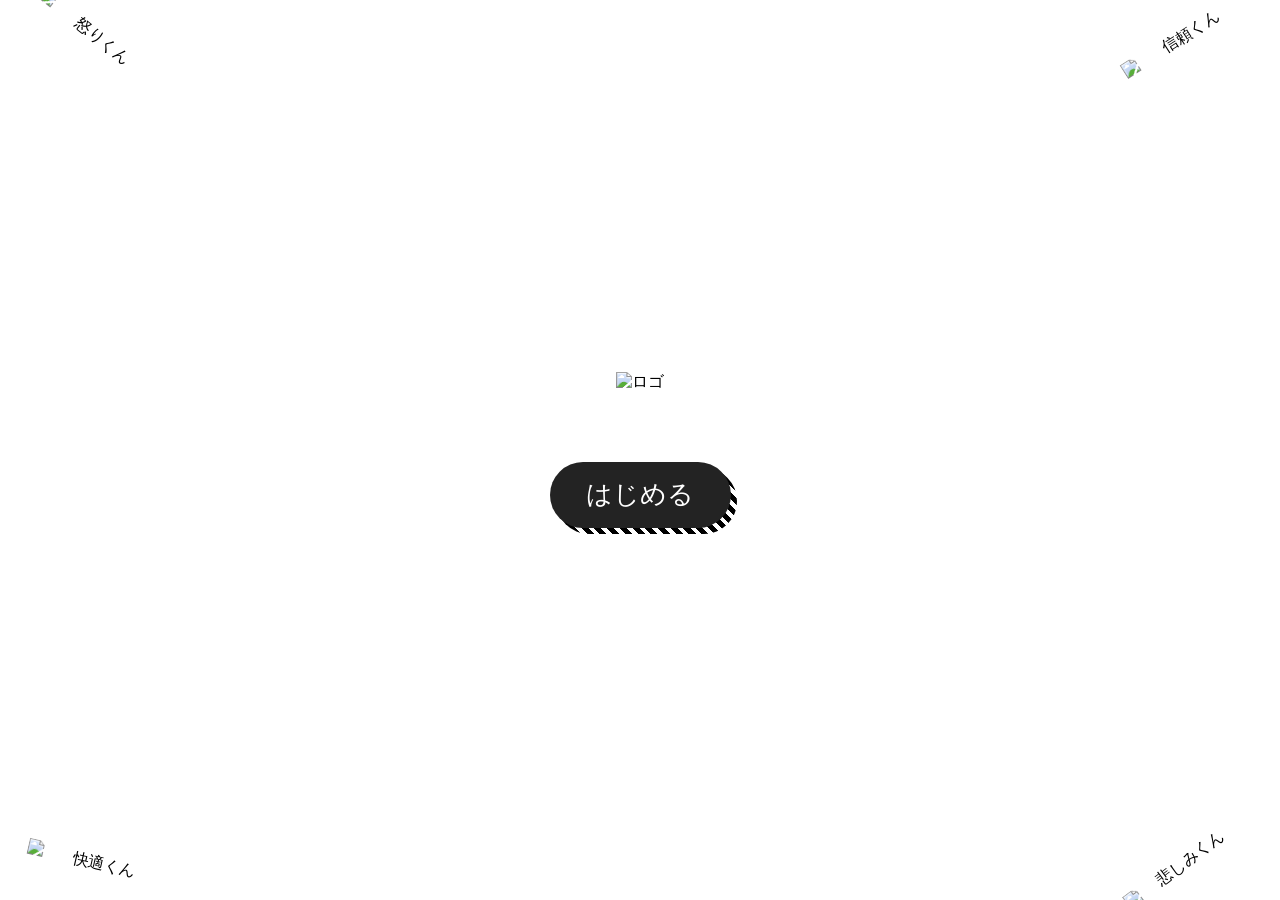
==== index.html @ 01364950 "旧バージョンのアップロード（ページ）" ====
<!DOCTYPE html>
<html lang="ja">
  <head>
    <meta charset="UTF-8" />
    <meta name="viewport" content="width=device-width, initial-scale=1.0" />
    <title>おもいのパレット-タイトル</title>
    <!-- Kosugi Maru フォントを追加 -->
    <link href="https://fonts.googleapis.com/css2?family=Kosugi+Maru&display=swap" rel="stylesheet">
    <link rel="stylesheet" href="style.css"  />
  </head>
  <body>
    <!-- 全体 -->
    <div class="page-container">
      <!-- ロゴ -->
      <div class="logo">
        <img src="img/logo.png" alt="ロゴ" />
      </div>

      <!-- はじめる -->
      <button class="custom-btn start-btn"><span class="btn-text">はじめる</span></button>

      <!-- 感情キャラたち -->
      <img src="img/anger.png" alt="怒りくん" class="emotion anger" />
      <img src="img/trust.png" alt="信頼くん" class="emotion trust" />
      <img src="img/comfortable.png" alt="快適くん" class="emotion comfortable" />
      <img src="img/sad.png" alt="悲しみくん" class="emotion sad" />
    </div>

    <!-- ポップアップ -->
    <div id="popup" class="popup">
      <div class="popup-content">
        <span class="close" >&times;</span>
        <h2 style="text-align: center">ご<ruby>利用<rt>りよう</rt></ruby>にあたってのお<ruby>願<rt>ねが</rt></ruby>い</h2>
        <h3 style="text-align: center">利用規約</h3>
        <p>
          この規約（以下、「本規約」といいます。）は、本サービスを利用する全ての方（以下、「利用者」といいます。）が、武庫川女子大学和泉ゼミ・榎並ゼミの提供する「おもいのパレット」（以下、「本サービス」といいます。）をご利用頂く際の取扱いにつき定めるものです。本規約に同意した上で本サービスをご利用ください。<br /><br />
          第1条（適用）<br />
          1.本規約は、利用者と当ゼミとの間の本サービスの利用に関わる一切の関係に適用されるものとします。<br />
          2.当ゼミは本サービスに関し、本規約のほか、ご利用にあたってのルール等、各種の定め（以下，「個別規定」といいます。）をすることがあります。これら個別規定はその名称のいかんに関わらず、本規約の一部を構成するものとします。<br />
          3.本規約の規定が前条の個別規定の規定と矛盾する場合には、個別規定において特段の定めなき限り、個別規定の規定が優先されるものとします。<br /><br />
          第2条（禁止事項）<br />
          利用者は、本サービスの利用にあたり、以下の行為をしてはなりません。<br />
          1.法令または公序良俗に違反する行為<br />2.犯罪行為に関連する行為<br />
          3.本サービスの内容等、本サービスに含まれる著作権、商標権ほか知的財産権を侵害する行為<br />
          4.当ゼミ、ほかの利用者、またはその他第三者のサーバーまたはネットワークの機能を破壊したり、妨害したりする行為<br />
          5.本サービスによって得られた情報を商業的に利用する行為<br />6.当ゼミのサービスの運営を妨害するおそれのある行為<br />
          7.不正アクセスをし，またはこれを試みる行為<br />8.不正な目的を持って本サービスを利用する行為<br />
          9.その他、当ゼミが不適切と判断する行為<br /><br />
          第3条（保証の否認および免責事項）<br />
          1.当ゼミは、本サービスに事実上または法律上の瑕疵（安全性、信頼性、正確性、完全性、有効性、特定の目的への適合性、セキュリティなどに関する欠陥、エラーやバグ、権利侵害などを含みます。）がないことを明示的にも黙示的にも保証しておりません。<br />
          2.当ゼミは、本サービスに起因して利用者に生じたあらゆる損害について、当ゼミの故意又は重過失による場合を除き、一切の責任を負いません。<br /><br />
          第4条（サービス内容の変更等）<br />
          当ゼミは、利用者への事前の告知をもって、本サービスの内容を変更、追加または廃止することがあり、利用者はこれを承諾するものとします。<br /><br />
          第5条（権利義務の譲渡の禁止）<br />
          利用者は、当ゼミの書面による事前の承諾なく、利用契約上の地位または本規約に基づく権利もしくは義務を第三者に譲渡し、または担保に供することはできません。<br /><br />
          以上
        </p>
        <!-- 同意する -->
        <div class="popup-buttons">
          <button id="agreeBtn" class="custom-btn agree-btn"><span class="btn-text"><ruby>同意<rt>どうい</rt></ruby>する</span></button>
        </div>
      </div>
      <script src="script.js"></script>
  </body>
</html>
---- style.css ----
html,
body {
  width: 100%;
  height: 100%;
  margin: 0;
  padding: 0;
  background: #eee;
  font-family: 'Kosugi Maru', sans-serif;
}

ruby {
  ruby-position: over; /* 上に表示（デフォルト） */
}

rt {
  font-size: 0.5em; /* 小さめに */
}

/* ページ全体 */
.page-container {
  font-family: 'Kosugi Maru', sans-serif;
  text-align: center;
  width: 100%;
  height: 100%;
  position: relative;
  background: white;
  overflow: hidden;
  display: flex;
  flex-direction: column;
  align-items: center;
  justify-content: center;
  text-align: center;
}

/* image */
#main {
  width: 384px;
  height: 294px;
}

a {
  text-decoration: none;
}

a:any-link {
  color: #fff;
}

/* 共通ボタンスタイル */
.btn-text {
  position: relative;
  overflow: visible;
  z-index: 3; /* 擬似要素より前面 */
}

.custom-btn {
  position: relative;
  display: inline-flex;
  justify-content: center;
  align-items: center;
  padding: 12.5px 36.5px;
  border: none;
  border-radius: 100px;
  font-family: 'Kosugi Maru';
  font-size: 26px;
  line-height: 160%;
  color: #fff; /* 文字色 */
  cursor: pointer;
  overflow: visible;
  z-index: 2;
}

/* 背景用擬似要素（文字より下に配置） */
.custom-btn::before {
  content: '';
  position: absolute;
  inset: 0;
  border-radius: 100px;
  background: #232323; /* 黒背景 */
  z-index: 1; /* 文字より下 */
}

/* 斜線影用擬似要素（最背面に配置） */
.custom-btn::after {
  content: '';
  position: absolute;
  inset: 0;
  border-radius: 100px;
  background: repeating-linear-gradient(45deg, #fff 0 4px, #000 4px 9px);
  transform: translate(6px, 6px);
  z-index: 0; /* 背景のさらに下 */
}

/* ホバー時のアニメーション */
.custom-btn:hover {
  transform: scale(1.05);
  filter: brightness(1.2);
}

/* 押したとき */
.custom-btn:active {
  transform: scale(0.95);
}

/* ==========================
  index.html
  ========================== */

/* ロゴ */
.logo img {
  margin-bottom: 69px; /* ロゴと「はじめる」の間隔 */
}

/* 感情キャラたちの位置指定 */
.emotion {
  position: absolute;
  width: 12vw; /* 画面幅に応じて変化 */
  max-width: 140px;
  min-width: 80px;
}

/* 怒りくん：左上 */
.anger {
  top: 2vw;
  left: 2vw;
  width: 235.51px;
  height: auto;
  transform: rotate(38.25deg); /* 38.25度傾ける */
}

/* 信頼くん：右上 */
.trust {
  top: 2vw;
  right: 2vw;
  width: 210.855px;
  height: auto;
  transform: rotate(-32.776deg); /* -32.776度傾ける */
}

/* 快適くん：左下 */
.comfortable {
  bottom: 2vw;
  left: 2vw;
  width: 225.711px;
  height: auto;
  transform: rotate(12.781deg); /* 12.781度傾ける */
}

/* 悲しみくん：右下 */
.sad {
  bottom: 2vw;
  right: 2vw;
  width: 244.419px;
  height: auto;
  transform: rotate(-37.173deg);
}

/* ポップアップ全体 */
.popup {
  display: none;
  position: fixed;
  top: 0;
  left: 0;
  width: 100%;
  height: 100%;
  background: rgba(0, 0, 0, 0.5);
  justify-content: center;
  align-items: center;
  z-index: 1000;
}

/* ポップアップ内容 */
.popup-content {
  background: #fff;
  padding: 20px;
  border-radius: 10px;
  width: 80%;
  max-width: 600px;
  height: 80%;
  overflow-y: auto;
  text-align: left;
  position: relative;
  box-shadow: 0 4px 8px rgba(0, 0, 0, 0.3);
}

/* 閉じるボタン */
.close {
  position: absolute;
  right: 10px;
  top: 10px;
  font-size: 24px;
  cursor: pointer;
}

/* ボタン配置 */
.popup-buttons {
  text-align: center;
  position: sticky;
  bottom: 0; /* 下端に固定 */
}

/* 同意する*/
.agree-btn {
  font-size: 16px;
  padding: 6px 14px;
}

.agree-btn::after {
  background: repeating-linear-gradient(45deg, #fff 0 3px, #000 3px 9px);
  transform: translate(4px, 4px);
}

/* ==========================
  play.html
  ========================== */

.card {
  position: relative;
  background-color: #fff;
  border: 3px solid #000;
  border-radius: 12px;
  width: 354px;
  padding: 16px;
  text-align: center;
  box-sizing: border-box;
  z-index: 1;
}

/* 点線の影部分 */
.card::after {
  content: '';
  position: absolute;
  top: 5px;
  left: 5px;
  width: 100%;
  height: 100%;
  border-right: 4px dotted #000;
  border-bottom: 4px dotted #000;
  border-radius: 12px;
  z-index: 0;
}
.title {
  font-size: 32px;
  margin: 8px;
  position: relative;
  line-height: 160%;
}

.title ruby rt {
  font-size: 12px;
}

hr {
  border: none;
  border-top: 3px solid #000;
  margin: 8px 0 16px;
}
.steps {
  text-align: left;
  font-size: 18px;
  line-height: 180%;
}

.steps ruby rt {
  font-size: 10px;
}

ol {
  margin: 0;
  padding: 0;
}
ol li {
  list-style: none;
  padding-left: 1.3em;
  text-indent: -1.3em;
}

/* 快適くん */
.comfortable-in-howto {
  margin-top: 28px;
  margin-right: 22px;
  position: absolute;
  bottom: -65%; /* 少し下に出す感じ */
  right: -8%;
  width: 50%;
  height: auto;
}

/* 次へボタン */
.next {
  margin-top: 177px;
  padding-top: 29px;
}

/* ==========================
  AreaSelect.html
  ========================== */

#h2 {
  position: relative;
  bottom: 90px;
}

/* ボタン4象限 */
.button-4grid {
  position: relative;
  bottom: 50px;
  display: grid;
  grid-template-columns: repeat(2, 180px); /* 横2列 */
  grid-template-rows: repeat(2, 180px); /* 縦2行 */
  /* gap: 10px; ボタンの間隔 */
  /* 背景画像 */
  background-image: url('img/色全体_線あり修正版.png');
  background-size: cover; /*枠に合わせて拡大縮小*/
  background-position: center;
}

.button-4grid button {
  width: 180px;
  height: 180px;
  font-size: 20px;
  cursor: pointer;
  border-radius: 0;
  border: 0.5px solid #ccc;
  background: transparent;
}

/* ボタン配置 */
.confirm-buttons {
  margin-top: 20px;
}
.confirm-buttons button {
  margin: 0 10px;
}

/* 軸ラベル */
/* 軸ラベル共通 */
.positive-label,
.negative-label,
.dynamic-label,
.static-label {
  position: absolute;
  font-size: 22px;
  font-weight: bold;
  color: #333;
  pointer-events: none; /* クリック操作を邪魔しない */
}

.positive-label,
.negative-label {
  left: 50%; /* 横の中央 */
  transform: translateX(-50%);
}

.dynamic-label,
.static-label {
  top: 176px;
  transform: translateY(-50%);
  background-color: #ffffff;
  writing-mode: vertical-rl; /* 縦書き */
  text-orientation: upright; /* 文字を正立表示 */
}

/* ポジティブ：#2_area と #1_area の真ん中上部 */
.positive-label {
  top: -50px; /* ボタン上の位置（上下調整用） */
}

/* ネガティブ：#3_area と #4_area の真ん中下部 */
.negative-label {
  bottom: -50px;
}

/* 動的：#1_area と #4_area の真ん中右部 */
.dynamic-label {
  right: -35px;
}
/* 静的：#2_area と #3_area の真ん中左部 */
.static-label {
  left: -35px;
}

/* ==========================
  num_area.html
  ========================== */
/* 確認ポップアップ全体 */
.confirm-popup {
  display: none; /* 最初は非表示 */
  justify-content: center;
  align-items: center;
  position: fixed;
  inset: 0;
  background: rgba(0, 0, 0, 0.4);
  z-index: 1000;
}

/* ポップアップの内容 */
.confirm-popup .popup-content {
  display: flex;
  flex-direction: column;
  align-items: center;
  gap: 16px;
  font-size: 20px;
  line-height: 160%; /* 32px */
  width: auto; /* 内容に合わせる */
  height: auto; /* 内容に合わせる */
  padding: 24px 32px; /* 余白を付ける */
  background: #fff;
  border-radius: 12px;
  box-shadow: 0 4px 10px rgba(0, 0, 0, 0.2);
  text-align: center;
}

.confirm-popup .popup-content ruby rt {
  font-size: 12px;
  line-height: 160%; /* 19.2px */
}

.yes-btn {
  padding: 6px 14px;
  font-size: 16px;
}

.yes-btn::after {
  background: repeating-linear-gradient(45deg, #fff 0 3px, #000 3px 9px);
  transform: translate(3px, 3px);
}

.no-btn {
  position: relative;
  display: inline-flex;
  justify-content: center;
  align-items: center;
  padding: 6px 14px;
  border: 2px solid var(--gray100, #616161);
  border-radius: 100px;
  font-family: 'Kosugi Maru';
  font-size: 16px;
  line-height: 160%;
  color: #000; /* 文字色 */
  cursor: pointer;
  overflow: visible;
  z-index: 2;
}
.no-btn::before {
  content: '';
  position: absolute;
  inset: 0;
  border-radius: 100px;
  background: #fff; /* 白背景 */
  z-index: 1; /* 文字より下 */
}
.no-btn::after {
  content: '';
  position: absolute;
  inset: 0;
  border-radius: 100px;
  background: radial-gradient(circle, #000 30%, transparent 30%) 0 0 / 3px 3px;
  transform: translate(6px, 5px);
  z-index: 0; /* 背景のさらに下 */
}

.color-circle {
  width: 80px;
  height: 80px;
  border-radius: 50%;
  /* border: 4px solid #aaa; */
  margin: 16px auto;
  background: transparent;
}

/* 16色選択 */
.button-16grid {
  position: relative; /* 追加：子要素の絶対位置基準 */
  display: grid;
  grid-template-columns: repeat(4, 90px); /* 横2列 */
  grid-template-rows: repeat(4, 90px); /* 縦2行 */
  /* 背景透明 */
  background: transparent;
}

.button-16grid button {
  width: 90px;
  height: 90px;
  font-size: 20px;
  cursor: pointer;
  border-radius: 0;
  border: 0.5px solid #ccc;
  /* 背景透明 */
  background: transparent;
}

#area1 {
  background-image: url('img/ポジティブ動的.png');
  background-size: cover; /*枠に合わせて拡大縮小 */
  background-position: center;
}

#area2 {
  background-image: url('img/ポジティブ静的.png');
  background-size: cover; /*枠に合わせて拡大縮小 */
  background-position: center;
}

#area3 {
  background-image: url('img/ネガティブ静的.png');
  background-size: cover; /*枠に合わせて拡大縮小 */
  background-position: center;
}

#area4 {
  background-image: url('img/ネガティブ動的.png');
  background-size: cover; /*枠に合わせて拡大縮小 */
  background-position: center;
}

.h2_color {
  position: relative;
  bottom: 30px;
}

#backBtn {
  margin-top: 30px;
}

.back-btn {
  position: relative;
  display: inline-flex;
  justify-content: center;
  align-items: center;
  padding: 12.5px 36.5px;
  border: 2px solid var(--gray100, #616161);
  border-radius: 100px;
  font-family: 'Kosugi Maru';
  font-size: 26px;
  line-height: 160%;
  color: #000; /* 文字色 */
  cursor: pointer;
  overflow: visible;
  z-index: 2;
}

.back-btn::before {
  content: '';
  position: absolute;
  inset: 0;
  border-radius: 100px;
  background: #fff; /* 白背景 */
  z-index: 1; /* 文字より下 */
}

.back-btn::after {
  content: '';
  position: absolute;
  inset: 0;
  border-radius: 100px;
  background: radial-gradient(circle, #000 30%, transparent 30%) 0 0 / 4px 4px;
  transform: translate(6px, 5px);
  z-index: 0; /* 背景のさらに下 */
}

/* エリア別軸ラベル */
.upper_left,
.upper_right,
.lower_left,
.lower_right {
  position: absolute;
  font-size: 22px;
  font-weight: bold;
  color: #333;
  pointer-events: none; /* クリック操作を邪魔しない */
}

.upper_left,
.upper_right {
  top: -50px;
}

.lower_right,
.lower_left {
  top: 350px;
}

.upper_left {
  left: 0;
}

.upper_right {
  right: 0;
}

.lower_left {
  left: 0;
}

.lower_right {
  right: 0;
}

/* ==========================
  result.html
  ========================== */
/* 参考 https://www.pressmantech.com/tech/design/2738#arrow-sample4-6 */

:root {
  --color: lightgray; /* 矢印の色 */
  --size: 4; /* 矢印の大きさ */
  --weight: 2.5px;
  /* 枠の太さ */
}

#slideshow {
  position: relative;
  display: flex;
  align-items: center;
  justify-content: center;
  height: 320px; /* 画像の高さに合わせて調整 */
}
.arrow {
  position: absolute;
  top: 50%; /* 画像の高さの半分 */
  transform: translateY(-50%);
  z-index: 2;
}
.leftArrow {
  left: 0; /* 左端 */
}

.rightArrow {
  /* 右端 */
  right: 33px;
}

.arrow::before,
.arrow::after {
  position: absolute;
  top: 0;
  bottom: 0;
  left: 0;
  margin: auto;
  content: '';
  vertical-align: middle;
}

.arrow::before {
  box-sizing: border-box;
  width: calc(12px * var(--size));
  height: calc(12px * var(--size));
  border: var(--weight) solid var(--color);
  border-radius: 25%;
}

.arrow::after {
  box-sizing: border-box;
  width: calc(3px * var(--size));
  height: calc(3px * var(--size));
  border: calc(3px * var(--size)) solid transparent;
}

.rightArrow {
  padding: 0 0 0 calc(4px * var(--size));
}

.leftArrow {
  padding: 0 calc(12px * var(--size)) 0 0;
}

.rightArrow::after {
  left: calc(5px * var(--size));
  border-left: calc(3px * var(--size)) solid var(--color);
}

.leftArrow::after {
  left: calc(3px * var(--size) / 2);
  border-right: calc(3px * var(--size)) solid var(--color);
}
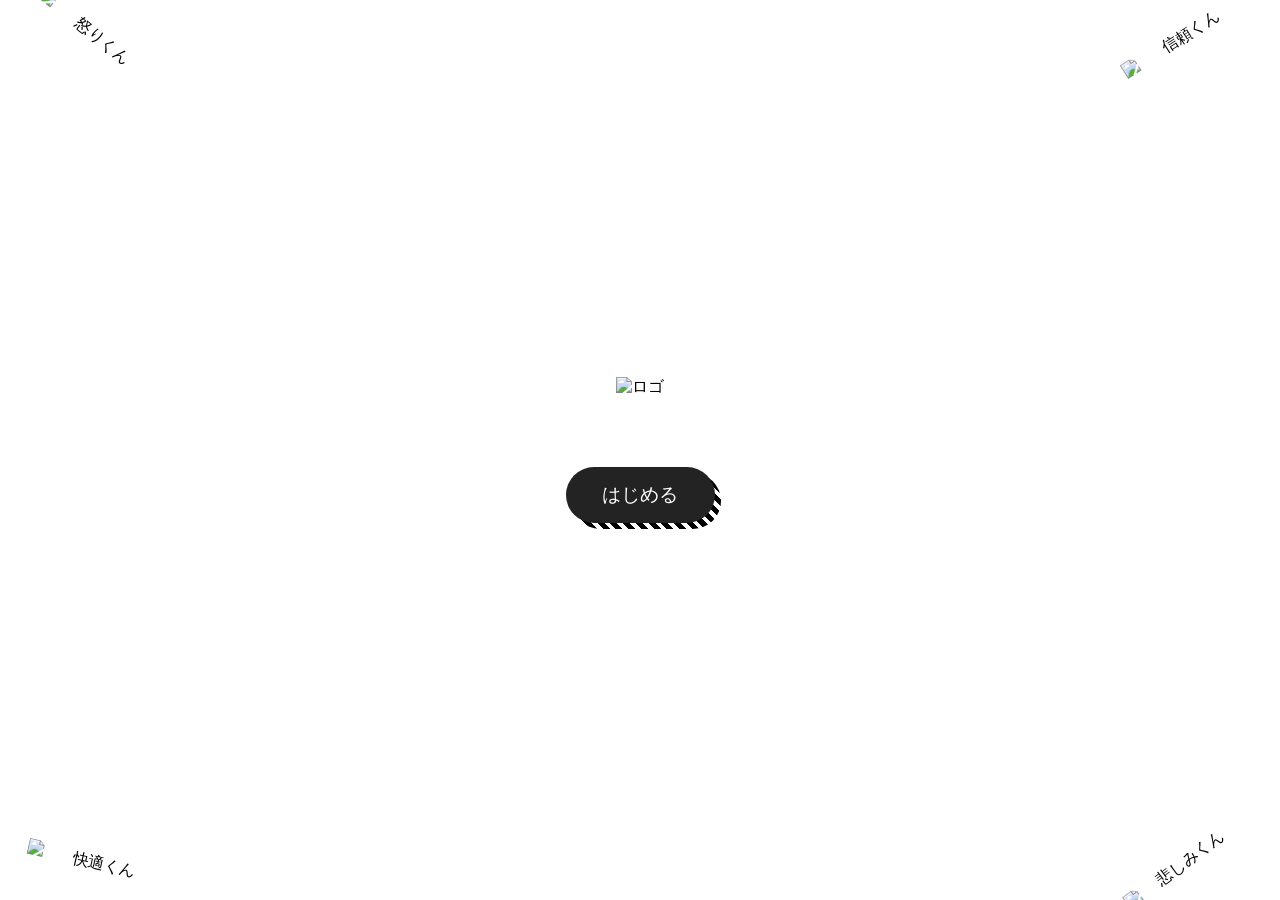
==== commit 1aaf9396: "不使用コード整理" ====
--- a/index.html
+++ b/index.html
@@ -1,12 +1,12 @@
-<!DOCTYPE html>
+<!doctype html>
 <html lang="ja">
   <head>
     <meta charset="UTF-8" />
     <meta name="viewport" content="width=device-width, initial-scale=1.0" />
     <title>おもいのパレット-タイトル</title>
     <!-- Kosugi Maru フォントを追加 -->
-    <link href="https://fonts.googleapis.com/css2?family=Kosugi+Maru&display=swap" rel="stylesheet">
-    <link rel="stylesheet" href="style.css"  />
+    <link href="https://fonts.googleapis.com/css2?family=Kosugi+Maru&display=swap" rel="stylesheet" />
+    <link rel="stylesheet" href="style.css" />
   </head>
   <body>
     <!-- 全体 -->
@@ -25,41 +25,6 @@
       <img src="img/comfortable.png" alt="快適くん" class="emotion comfortable" />
       <img src="img/sad.png" alt="悲しみくん" class="emotion sad" />
     </div>
-
-    <!-- ポップアップ -->
-    <div id="popup" class="popup">
-      <div class="popup-content">
-        <span class="close" >&times;</span>
-        <h2 style="text-align: center">ご<ruby>利用<rt>りよう</rt></ruby>にあたってのお<ruby>願<rt>ねが</rt></ruby>い</h2>
-        <h3 style="text-align: center">利用規約</h3>
-        <p>
-          この規約（以下、「本規約」といいます。）は、本サービスを利用する全ての方（以下、「利用者」といいます。）が、武庫川女子大学和泉ゼミ・榎並ゼミの提供する「おもいのパレット」（以下、「本サービス」といいます。）をご利用頂く際の取扱いにつき定めるものです。本規約に同意した上で本サービスをご利用ください。<br /><br />
-          第1条（適用）<br />
-          1.本規約は、利用者と当ゼミとの間の本サービスの利用に関わる一切の関係に適用されるものとします。<br />
-          2.当ゼミは本サービスに関し、本規約のほか、ご利用にあたってのルール等、各種の定め（以下，「個別規定」といいます。）をすることがあります。これら個別規定はその名称のいかんに関わらず、本規約の一部を構成するものとします。<br />
-          3.本規約の規定が前条の個別規定の規定と矛盾する場合には、個別規定において特段の定めなき限り、個別規定の規定が優先されるものとします。<br /><br />
-          第2条（禁止事項）<br />
-          利用者は、本サービスの利用にあたり、以下の行為をしてはなりません。<br />
-          1.法令または公序良俗に違反する行為<br />2.犯罪行為に関連する行為<br />
-          3.本サービスの内容等、本サービスに含まれる著作権、商標権ほか知的財産権を侵害する行為<br />
-          4.当ゼミ、ほかの利用者、またはその他第三者のサーバーまたはネットワークの機能を破壊したり、妨害したりする行為<br />
-          5.本サービスによって得られた情報を商業的に利用する行為<br />6.当ゼミのサービスの運営を妨害するおそれのある行為<br />
-          7.不正アクセスをし，またはこれを試みる行為<br />8.不正な目的を持って本サービスを利用する行為<br />
-          9.その他、当ゼミが不適切と判断する行為<br /><br />
-          第3条（保証の否認および免責事項）<br />
-          1.当ゼミは、本サービスに事実上または法律上の瑕疵（安全性、信頼性、正確性、完全性、有効性、特定の目的への適合性、セキュリティなどに関する欠陥、エラーやバグ、権利侵害などを含みます。）がないことを明示的にも黙示的にも保証しておりません。<br />
-          2.当ゼミは、本サービスに起因して利用者に生じたあらゆる損害について、当ゼミの故意又は重過失による場合を除き、一切の責任を負いません。<br /><br />
-          第4条（サービス内容の変更等）<br />
-          当ゼミは、利用者への事前の告知をもって、本サービスの内容を変更、追加または廃止することがあり、利用者はこれを承諾するものとします。<br /><br />
-          第5条（権利義務の譲渡の禁止）<br />
-          利用者は、当ゼミの書面による事前の承諾なく、利用契約上の地位または本規約に基づく権利もしくは義務を第三者に譲渡し、または担保に供することはできません。<br /><br />
-          以上
-        </p>
-        <!-- 同意する -->
-        <div class="popup-buttons">
-          <button id="agreeBtn" class="custom-btn agree-btn"><span class="btn-text"><ruby>同意<rt>どうい</rt></ruby>する</span></button>
-        </div>
-      </div>
-      <script src="script.js"></script>
+    <script src="script.js"></script>
   </body>
 </html>
--- a/style.css
+++ b/style.css
@@ -32,12 +32,66 @@
   text-align: center;
 }
 
+.result-page {
+  height: auto;
+  min-height: 100vh;
+}
+
+.result-page .page-container {
+  height: auto;
+  min-height: 100vh;
+  overflow: visible;
+  justify-content: flex-start;
+}
+
+#movieVideo {
+  display: block;
+  max-width: calc(100% - 32px);
+  height: auto;
+  border: 3px solid #232323;
+  box-sizing: border-box;
+}
+
+#answerImage {
+  display: block;
+  width: min(500px, calc(100% - 32px));
+  height: auto;
+  border: 3px solid #232323;
+  box-sizing: border-box;
+  visibility: hidden;
+}
+
+#answerImage.is-visible {
+  visibility: visible;
+}
+
+.movie-page #questionImageFrame {
+  width: min(400px, calc(100vw - 32px));
+  aspect-ratio: 16 / 9;
+  border: 3px solid #232323;
+  box-sizing: border-box;
+  display: flex;
+  align-items: center;
+  justify-content: center;
+}
+
+.movie-page #questionImage {
+  display: block;
+  width: 100%;
+  height: 100%;
+  object-fit: contain;
+  visibility: hidden;
+}
+
+.movie-page #questionImage.is-visible {
+  visibility: visible;
+}
+
+.movie-page #movieVideo {
+  width: min(400px, calc(100% - 32px));
+}
+
 /* image */
-#main {
-  width: 384px;
-  height: 294px;
-}
-
 a {
   text-decoration: none;
 }
@@ -62,7 +116,7 @@
   border: none;
   border-radius: 100px;
   font-family: 'Kosugi Maru';
-  font-size: 26px;
+  font-size: 19px;
   line-height: 160%;
   color: #fff; /* 文字色 */
   cursor: pointer;
@@ -91,15 +145,14 @@
   z-index: 0; /* 背景のさらに下 */
 }
 
-/* ホバー時のアニメーション */
-.custom-btn:hover {
-  transform: scale(1.05);
-  filter: brightness(1.2);
-}
-
-/* 押したとき */
+.custom-btn.is-played::after {
+  background: repeating-linear-gradient(45deg, #fff 0 4px, #444 4px 9px);
+}
+
+.custom-btn:hover,
 .custom-btn:active {
-  transform: scale(0.95);
+  transform: none;
+  filter: none;
 }
 
 /* ==========================
@@ -199,17 +252,6 @@
   bottom: 0; /* 下端に固定 */
 }
 
-/* 同意する*/
-.agree-btn {
-  font-size: 16px;
-  padding: 6px 14px;
-}
-
-.agree-btn::after {
-  background: repeating-linear-gradient(45deg, #fff 0 3px, #000 3px 9px);
-  transform: translate(4px, 4px);
-}
-
 /* ==========================
   play.html
   ========================== */
@@ -288,8 +330,39 @@
 
 /* 次へボタン */
 .next {
-  margin-top: 177px;
+  margin-top: 100px;
   padding-top: 29px;
+}
+
+/* ==========================
+  ques.html
+  ========================== */
+
+.custom-btn.is-played::before {
+  background: #747474; /* クリック後のグレー背景 */
+}
+
+.movie-page #h2 {
+  bottom: -20px;
+}
+
+.movie-page #playMovieBtn {
+  margin-top: 24px;
+}
+
+.movie-page .page-container {
+  box-sizing: border-box;
+  height: auto;
+  min-height: 100vh;
+  overflow-x: hidden;
+  overflow-y: auto;
+  justify-content: flex-start;
+  padding: 12px 16px;
+}
+
+.movie-page .next {
+  margin-top: 12px;
+  padding-top: 0;
 }
 
 /* ==========================
@@ -301,28 +374,76 @@
   bottom: 90px;
 }
 
-/* ボタン4象限 */
-.button-4grid {
-  position: relative;
-  bottom: 50px;
+/* 2x2エリア選択 */
+.area-selection-grid {
+  position: relative;
   display: grid;
-  grid-template-columns: repeat(2, 180px); /* 横2列 */
-  grid-template-rows: repeat(2, 180px); /* 縦2行 */
-  /* gap: 10px; ボタンの間隔 */
-  /* 背景画像 */
-  background-image: url('img/色全体_線あり修正版.png');
-  background-size: cover; /*枠に合わせて拡大縮小*/
-  background-position: center;
-}
-
-.button-4grid button {
-  width: 180px;
-  height: 180px;
-  font-size: 20px;
-  cursor: pointer;
-  border-radius: 0;
-  border: 0.5px solid #ccc;
-  background: transparent;
+  grid-template-columns: repeat(2, minmax(0, 1fr));
+  grid-template-rows: repeat(2, minmax(0, 1fr));
+  width: min(90vw, 420px);
+  aspect-ratio: 1 / 1;
+  gap: 0;
+  /* background: #000; */
+  box-shadow: none;
+}
+
+.area-tile {
+  display: block;
+  width: 100%;
+  height: 100%;
+  overflow: hidden;
+  text-decoration: none;
+}
+
+.area-tile img {
+  display: block;
+  width: 100%;
+  height: 100%;
+  object-fit: cover;
+  border: 0;
+  margin: 0;
+  padding: 0;
+}
+
+/* 軸ラベル */
+.axis-label {
+  position: absolute;
+  z-index: 2;
+  font-size: 22px;
+  font-weight: bold;
+  color: #333;
+  pointer-events: none;
+  line-height: 1;
+}
+
+.high-label,
+.low-label {
+  left: 50%;
+  transform: translateX(-50%);
+}
+
+.high-label {
+  top: -30px;
+}
+
+.low-label {
+  bottom: -30px;
+}
+
+.pleasant-label,
+.unpleasant-label {
+  top: 50%;
+  transform: translateY(-50%);
+  writing-mode: vertical-rl;
+  text-orientation: upright;
+}
+
+.pleasant-label {
+  right: -20px;
+}
+
+.unpleasant-label {
+  left: -20px;
 }
 
 /* ボタン配置 */
@@ -331,53 +452,6 @@
 }
 .confirm-buttons button {
   margin: 0 10px;
-}
-
-/* 軸ラベル */
-/* 軸ラベル共通 */
-.positive-label,
-.negative-label,
-.dynamic-label,
-.static-label {
-  position: absolute;
-  font-size: 22px;
-  font-weight: bold;
-  color: #333;
-  pointer-events: none; /* クリック操作を邪魔しない */
-}
-
-.positive-label,
-.negative-label {
-  left: 50%; /* 横の中央 */
-  transform: translateX(-50%);
-}
-
-.dynamic-label,
-.static-label {
-  top: 176px;
-  transform: translateY(-50%);
-  background-color: #ffffff;
-  writing-mode: vertical-rl; /* 縦書き */
-  text-orientation: upright; /* 文字を正立表示 */
-}
-
-/* ポジティブ：#2_area と #1_area の真ん中上部 */
-.positive-label {
-  top: -50px; /* ボタン上の位置（上下調整用） */
-}
-
-/* ネガティブ：#3_area と #4_area の真ん中下部 */
-.negative-label {
-  bottom: -50px;
-}
-
-/* 動的：#1_area と #4_area の真ん中右部 */
-.dynamic-label {
-  right: -35px;
-}
-/* 静的：#2_area と #3_area の真ん中左部 */
-.static-label {
-  left: -35px;
 }
 
 /* ==========================
@@ -461,55 +535,68 @@
 }
 
 .color-circle {
-  width: 80px;
-  height: 80px;
-  border-radius: 50%;
-  /* border: 4px solid #aaa; */
+  width: 120px;
+  height: 120px;
+  border-radius: 0;
   margin: 16px auto;
   background: transparent;
-}
-
-/* 16色選択 */
-.button-16grid {
-  position: relative; /* 追加：子要素の絶対位置基準 */
+  background-size: cover;
+  background-position: center;
+  border: 1px solid #ccc;
+  overflow: hidden;
+}
+
+/* 5x5画像選択 */
+.area-image-grid {
+  position: relative;
   display: grid;
-  grid-template-columns: repeat(4, 90px); /* 横2列 */
-  grid-template-rows: repeat(4, 90px); /* 縦2行 */
-  /* 背景透明 */
+  grid-template-columns: repeat(5, minmax(0, 1fr));
+  grid-template-rows: repeat(5, minmax(0, 1fr));
+  width: min(90vw, 500px);
+  aspect-ratio: 1 / 1;
   background: transparent;
 }
 
-.button-16grid button {
-  width: 90px;
-  height: 90px;
-  font-size: 20px;
+.area-image-button {
+  width: 100%;
+  height: 100%;
+  padding: 0;
+  margin: 0;
   cursor: pointer;
-  border-radius: 0;
-  border: 0.5px solid #ccc;
-  /* 背景透明 */
+  border: 0;
   background: transparent;
+  display: block;
+}
+
+.area-image-button img {
+  display: block;
+  width: 100%;
+  height: 100%;
+  object-fit: cover;
+  margin: 0;
+  padding: 0;
 }
 
 #area1 {
-  background-image: url('img/ポジティブ動的.png');
+  background-image: url('img/area1.jpg');
   background-size: cover; /*枠に合わせて拡大縮小 */
   background-position: center;
 }
 
 #area2 {
-  background-image: url('img/ポジティブ静的.png');
+  background-image: url('img/area2.jpg');
   background-size: cover; /*枠に合わせて拡大縮小 */
   background-position: center;
 }
 
 #area3 {
-  background-image: url('img/ネガティブ静的.png');
+  background-image: url('img/area3.jpg');
   background-size: cover; /*枠に合わせて拡大縮小 */
   background-position: center;
 }
 
 #area4 {
-  background-image: url('img/ネガティブ動的.png');
+  background-image: url('img/area4.jpg');
   background-size: cover; /*枠に合わせて拡大縮小 */
   background-position: center;
 }
@@ -576,11 +663,6 @@
   top: -50px;
 }
 
-.lower_right,
-.lower_left {
-  top: 350px;
-}
-
 .upper_left {
   left: 0;
 }
@@ -591,10 +673,14 @@
 
 .lower_left {
   left: 0;
+  bottom: -50px;
+  top: auto;
 }
 
 .lower_right {
   right: 0;
+  bottom: -50px;
+  top: auto;
 }
 
 /* ==========================
@@ -602,75 +688,99 @@
   ========================== */
 /* 参考 https://www.pressmantech.com/tech/design/2738#arrow-sample4-6 */
 
-:root {
-  --color: lightgray; /* 矢印の色 */
-  --size: 4; /* 矢印の大きさ */
-  --weight: 2.5px;
-  /* 枠の太さ */
-}
-
-#slideshow {
-  position: relative;
-  display: flex;
-  align-items: center;
-  justify-content: center;
-  height: 320px; /* 画像の高さに合わせて調整 */
-}
-.arrow {
-  position: absolute;
-  top: 50%; /* 画像の高さの半分 */
-  transform: translateY(-50%);
-  z-index: 2;
-}
-.leftArrow {
-  left: 0; /* 左端 */
-}
-
-.rightArrow {
-  /* 右端 */
-  right: 33px;
-}
-
-.arrow::before,
-.arrow::after {
-  position: absolute;
-  top: 0;
-  bottom: 0;
-  left: 0;
-  margin: auto;
-  content: '';
-  vertical-align: middle;
-}
-
-.arrow::before {
+#resultDisplay {
+  display: flex;
+  flex-direction: column;
+  align-items: center;
+  /* gap: 10px; */
+  width: 100%;
+}
+
+#selectedWord {
+  min-height: 2.4em;
+  font-size: 1.8rem;
+  line-height: 1.5;
+  font-weight: 700;
+  color: #232323;
+  text-align: center;
+}
+
+#photo {
+  display: flex;
+  justify-content: center;
+  align-items: center;
+  width: min(420px, calc(100vw - 40px));
+  padding: 12px;
+  border: 16px solid var(--selected-color, #232323);
+  border-left-width: 16px;
+  border-right-width: 16px;
+  background: var(--selected-color, #f5f5f5);
   box-sizing: border-box;
-  width: calc(12px * var(--size));
-  height: calc(12px * var(--size));
-  border: var(--weight) solid var(--color);
-  border-radius: 25%;
-}
-
-.arrow::after {
+}
+
+#main {
+  display: block;
+  width: auto;
+  max-width: min(420px, calc(100vw - 40px));
+  height: auto;
+  max-height: 340px;
+  object-fit: contain;
+  background: #f5f5f5;
+  border: none;
   box-sizing: border-box;
-  width: calc(3px * var(--size));
-  height: calc(3px * var(--size));
-  border: calc(3px * var(--size)) solid transparent;
-}
-
-.rightArrow {
-  padding: 0 0 0 calc(4px * var(--size));
-}
-
-.leftArrow {
-  padding: 0 calc(12px * var(--size)) 0 0;
-}
-
-.rightArrow::after {
-  left: calc(5px * var(--size));
-  border-left: calc(3px * var(--size)) solid var(--color);
-}
-
-.leftArrow::after {
-  left: calc(3px * var(--size) / 2);
-  border-right: calc(3px * var(--size)) solid var(--color);
-}
+}
+
+.rating-group {
+  display: flex;
+  flex-direction: column;
+  justify-content: center;
+  align-items: center;
+  gap: 8px;
+  margin: 16px 0 24px;
+  background-color: #e0e0e0;
+  padding: 16px 24px;
+  border-radius: 12px;
+  width: calc(100% - 32px);
+  max-width: 480px;
+  box-sizing: border-box;
+}
+
+.rating-options {
+  display: flex;
+  flex-direction: row;
+  flex-wrap: nowrap;
+  justify-content: space-around;
+  width: 100%;
+}
+
+.rating-scale-labels {
+  display: flex;
+  justify-content: space-between;
+  width: 100%;
+}
+
+.rating-option {
+  display: flex;
+  flex-direction: column;
+  align-items: center;
+  justify-content: flex-end;
+  gap: 8px;
+  cursor: pointer;
+  flex: 1;
+  min-width: 0;
+  padding: 8px 0;
+  border-radius: 8px;
+}
+
+.rating-option input[type='radio'] {
+  width: 20px;
+  height: 20px;
+  accent-color: #232323;
+  cursor: pointer;
+}
+
+.rating-label {
+  font-size: 16px;
+  line-height: 1.4;
+  text-align: center;
+}
